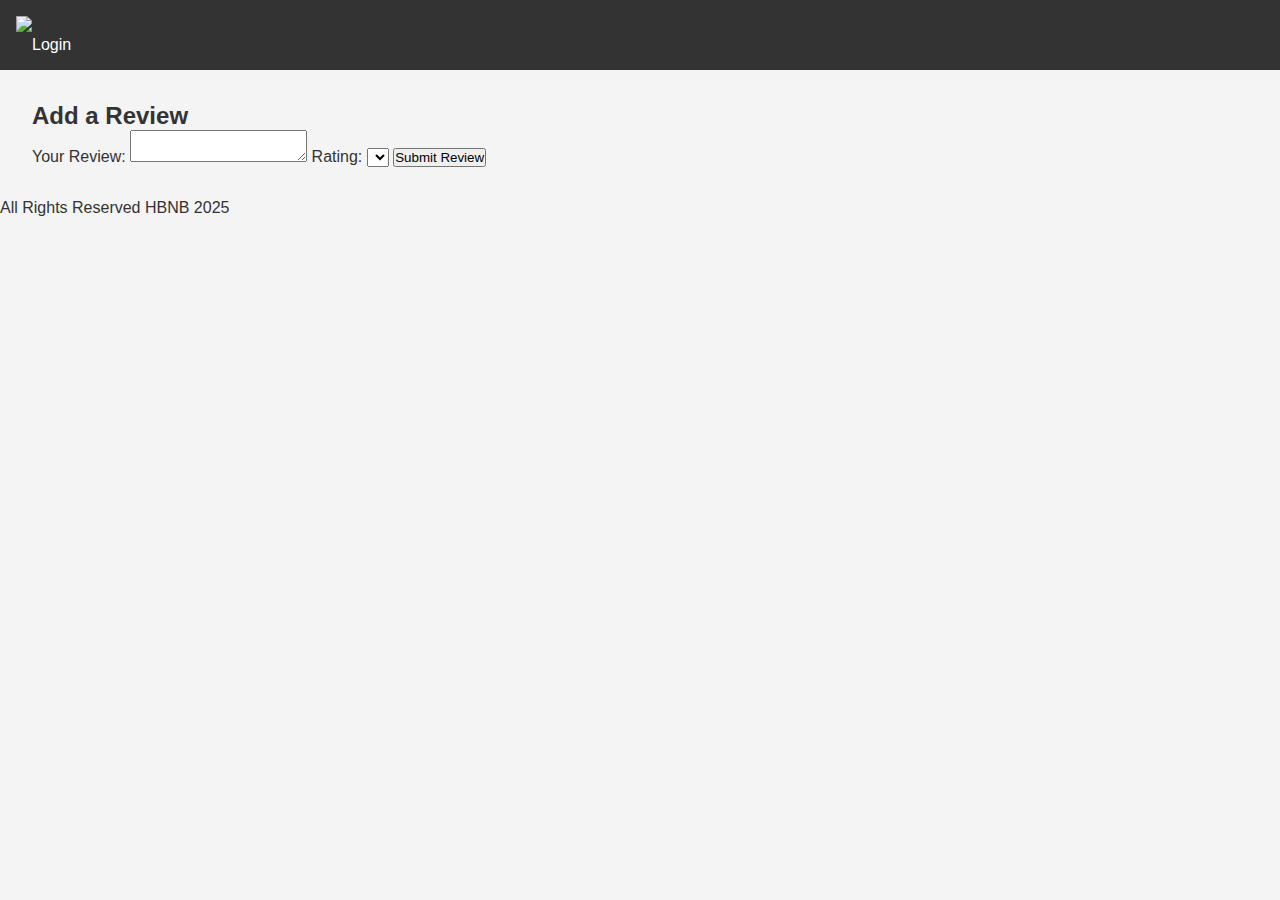
==== part4/add_review.html @ 3f22ea42 "Adding basic files and first command" ====
<!DOCTYPE html>
<html lang="en">
<head>
    <meta charset="UTF-8">
    <meta name="viewport" content="width=device-width, initial-scale=1.0">
    <title>Add Review</title>
    <link rel="stylesheet" href="styles.css">
</head>
<body>
    <header>

        <img src="logo.png" class="logo">

        <nav>
            <a href="login.html" id="login-link" class="login-button">Login</a>
        </nav>

    </header>
    <main>
        <!-- Add something to idfentify the place you're reviewing -->
        <form id="review-form">
            <h2>Add a Review</h2>
            <label for="review">Your Review:</label>
            <textarea id="review" name="review" required></textarea>
            <label for="rating">Rating:</label>
            <select id="rating" name="rating" required>
                <!-- Options for rating -->
            </select>
            <button type="submit">Submit Review</button>
        </form>
    </main>
    <script src="scripts.js"></script>
    <footer>

        <p>All Rights Reserved HBNB 2025</p>

    </footer>
</body>
</html>
---- part4/styles.css ----
/* 
  This is a SAMPLE File to get you started. Follow the instructions on the project to complete the tasks. 
  You'll probably need to override some of theese styles.
*/

* {
    box-sizing: border-box;
    margin: 0;
    padding: 0;
    font-family: Arial, sans-serif;
}

body {
    background-color: #f4f4f4;
    color: #333;
}

header {
    background-color: #333;
    color: #fff;
    padding: 1rem;
}

nav a {
    color: #fff;
    text-decoration: none;
    margin-left: 1rem;
}

main {
    padding: 2rem;
}
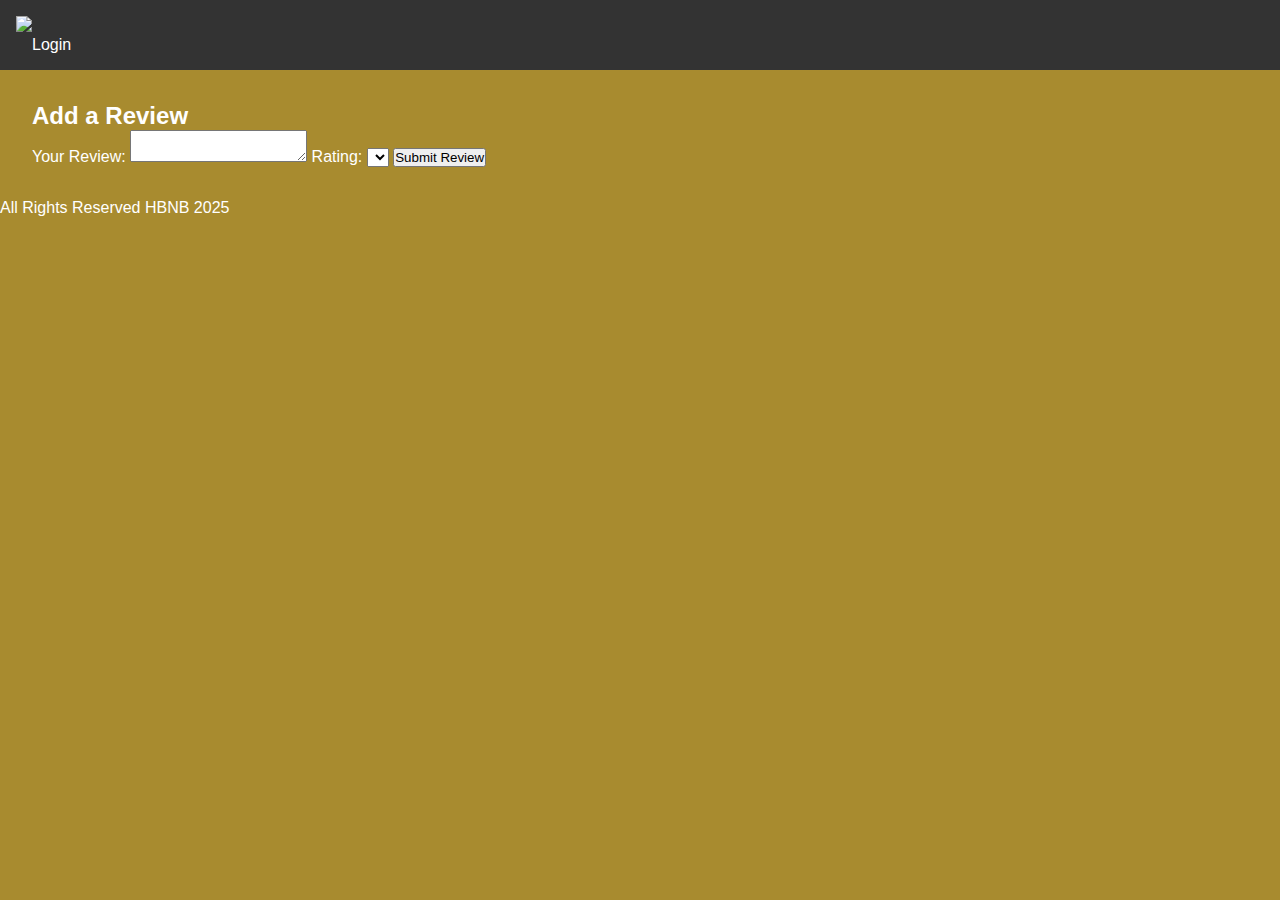
==== commit 862da611: "Push" ====
--- a/part4/add_review.html
+++ b/part4/add_review.html
@@ -5,6 +5,8 @@
     <meta name="viewport" content="width=device-width, initial-scale=1.0">
     <title>Add Review</title>
     <link rel="stylesheet" href="styles.css">
+    <link href="https://fonts.googleapis.com/css2?family=Roboto:wght@400;700&display=swap" rel="stylesheet">
+    <link rel="icon" href="images/icon.png" type="image/png">
 </head>
 <body>
     <header>
--- a/part4/styles.css
+++ b/part4/styles.css
@@ -10,10 +10,16 @@
     font-family: Arial, sans-serif;
 }
 
-body {
-    background-color: #f4f4f4;
-    color: #333;
-}
+:root {
+    --primary-color: #a88b2f;
+    --secondary-color: #ffffff;
+  }
+
+  body {
+    background-color: var(--primary-color);
+    color: var(--secondary-color);
+    font-family: 'Roboto', sans-serif;
+  }
 
 header {
     background-color: #333;
@@ -29,4 +35,18 @@
 
 main {
     padding: 2rem;
-}+}
+
+#place-card {
+    margin: 20px;
+    padding: 10px;
+    border: 1px solid #ddd;
+    border-radius: 10px;
+}
+
+#review-card {
+    margin: 20px;
+    padding: 10px;
+    border: 1px solid #ddd;
+    border-radius: 10px;
+}
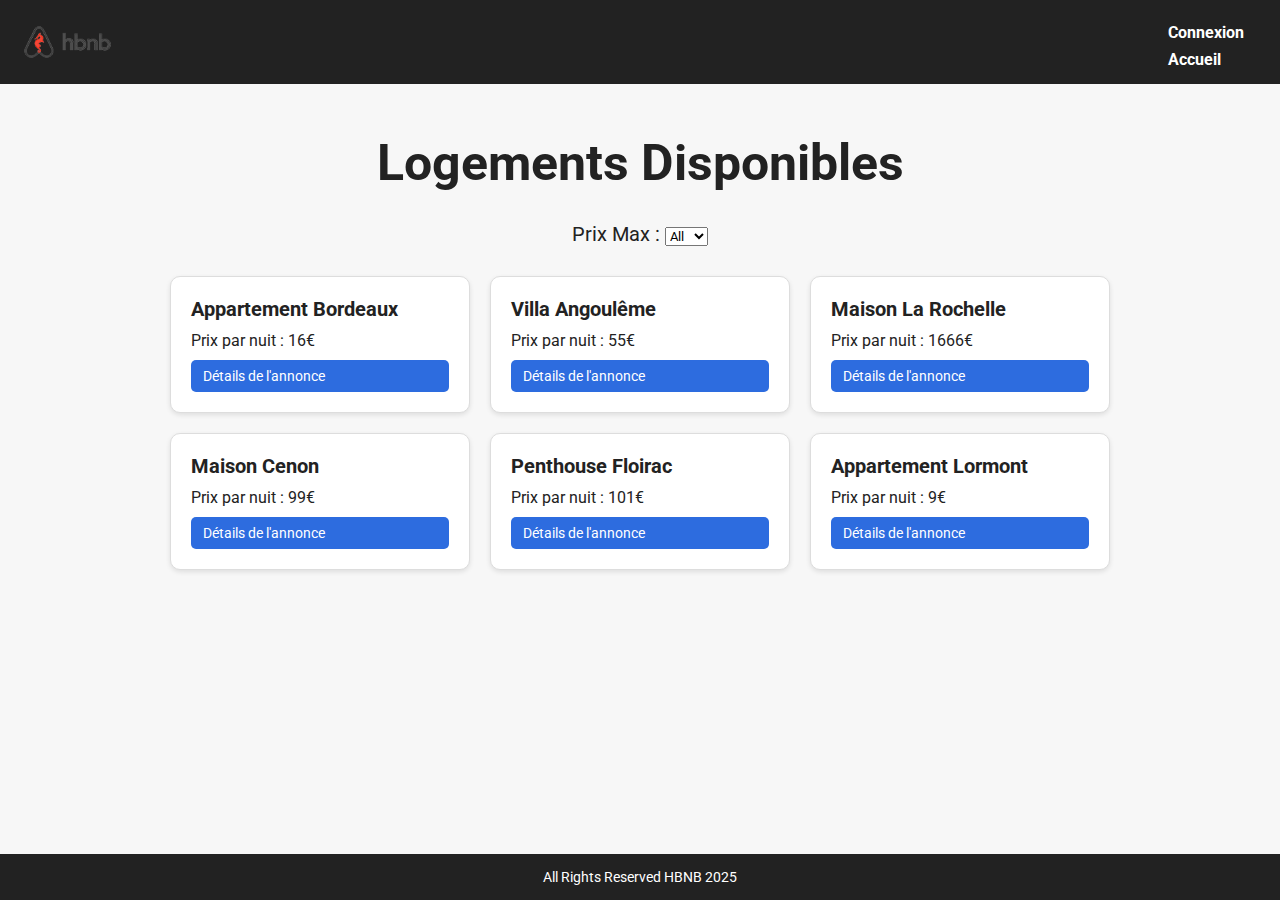
==== commit 2a853009: "Add T0 T1 T2 without testing" ====
--- a/part4/add_review.html
+++ b/part4/add_review.html
@@ -11,10 +11,11 @@
 <body>
     <header>
 
-        <img src="logo.png" class="logo">
+        <img src="images/logo.png" class="logo">
 
         <nav>
-            <a href="login.html" id="login-link" class="login-button">Login</a>
+            <a href="login.html" id="login-link" class="login-button">Connexion</a>
+            <a href="index.html" id="index-link" class="index-button">Accueil</a>
         </nav>
 
     </header>
--- a/part4/styles.css
+++ b/part4/styles.css
@@ -1,52 +1,188 @@
-/* 
-  This is a SAMPLE File to get you started. Follow the instructions on the project to complete the tasks. 
-  You'll probably need to override some of theese styles.
-*/
-
+/* Global Reset & Variables */
 * {
-    box-sizing: border-box;
     margin: 0;
     padding: 0;
-    font-family: Arial, sans-serif;
-}
-
-:root {
-    --primary-color: #a88b2f;
-    --secondary-color: #ffffff;
+    box-sizing: border-box;
+    font-family: 'Roboto', sans-serif;
+  }
+  
+  :root {
+    --gold: #a88b2f;
+    --white: #ffffff;
+    --dark: #222222;
+    --light: #f7f7f7;
+    --border: #ddd;
+    --primary: #a88b2f;
+    --btn: #2d6cdf;
+    --btn-hover: #154ba3;
+  }
+  
+  body {
+    background-color: var(--light);
+    color: var(--dark);
+    display: flex;
+    flex-direction: column;
+    min-height: 100vh;
+  }
+  
+  header {
+    background-color: var(--dark);
+    padding: 15px 20px;
+    display: flex;
+    align-items: center;
+    justify-content: space-between;
+  }
+  
+  .logo {
+    height: 40px;
+  }
+  
+  nav a {
+    color: var(--white);
+    text-decoration: none;
+    font-weight: bold;
+    padding: 8px 16px;
+    border-radius: 4px;
+    transition: background 0.3s;
+  }
+  
+  nav a:hover {
+    background-color: var(--gold);
+    color: var(--dark);
+  }
+  
+  main {
+    flex: 1;
+    padding: 30px 20px;
+    max-width: 1000px;
+    margin: 0 auto;
   }
 
-  body {
-    background-color: var(--primary-color);
-    color: var(--secondary-color);
-    font-family: 'Roboto', sans-serif;
+  #available {
+    font-size: 50px;
+    text-align: center;
+    margin-top: 20px;
+    margin-bottom: 30px;
   }
 
-header {
-    background-color: #333;
-    color: #fff;
-    padding: 1rem;
-}
-
-nav a {
-    color: #fff;
+  #filter {
+    font-size: 20px;
+    text-align: center;
+    margin-bottom: 30px;
+  }
+  
+  footer {
+    background-color: var(--dark);
+    color: var(--white);
+    text-align: center;
+    padding: 15px;
+    font-size: 14px;
+  }
+  
+  /* Place Cards */
+  #places-list {
+    display: flex;
+    flex-wrap: wrap;
+    gap: 20px;
+    justify-content: center;
+  }
+  
+  .place-card {
+    background-color: var(--white);
+    padding: 20px;
+    border: 1px solid var(--border);
+    border-radius: 10px;
+    width: 300px;
+    box-shadow: 0 2px 5px rgba(0,0,0,0.1);
+    display: flex;
+    flex-direction: column;
+  }
+  
+  .place-card h2 {
+    font-size: 20px;
+    margin-bottom: 10px;
+  }
+  
+  .details-button {
+    display: inline-block;
+    margin-top: 10px;
+    background-color: var(--btn);
+    color: var(--white);
+    padding: 8px 12px;
     text-decoration: none;
-    margin-left: 1rem;
-}
-
-main {
-    padding: 2rem;
-}
-
-#place-card {
-    margin: 20px;
+    border-radius: 5px;
+    font-size: 14px;
+  }
+  
+  .details-button:hover {
+    background-color: var(--btn-hover);
+  }
+  
+  /* Forms */
+  form {
+    background-color: var(--white);
+    padding: 25px;
+    border-radius: 10px;
+    border: 1px solid var(--border);
+    max-width: 500px;
+    margin: auto;
+  }
+  
+  form h2 {
+    margin-bottom: 20px;
+    text-align: center;
+  }
+  
+  form label {
+    display: block;
+    margin-top: 15px;
+    margin-bottom: 5px;
+  }
+  
+  form input,
+  form textarea,
+  form select {
+    width: 100%;
     padding: 10px;
-    border: 1px solid #ddd;
+    border-radius: 5px;
+    border: 1px solid var(--border);
+    margin-bottom: 10px;
+  }
+  
+  form button {
+    width: 100%;
+    padding: 12px;
+    background-color: var(--btn);
+    color: var(--white);
+    border: none;
+    border-radius: 5px;
+    font-weight: bold;
+    cursor: pointer;
+  }
+  
+  form button:hover {
+    background-color: var(--btn-hover);
+  }
+  
+  /* Place Details */
+  #place-info {
+    background-color: var(--white);
+    padding: 20px;
     border-radius: 10px;
-}
-
-#review-card {
-    margin: 20px;
-    padding: 10px;
-    border: 1px solid #ddd;
+    border: 1px solid var(--border);
+    margin-bottom: 20px;
+  }
+  
+  #place-info p {
+    margin: 10px 0;
+  }
+  
+  /* Reviews */
+  #review-card {
+    background-color: var(--white);
+    padding: 15px;
     border-radius: 10px;
-}
+    border: 1px solid var(--border);
+    margin-bottom: 20px;
+  }
+  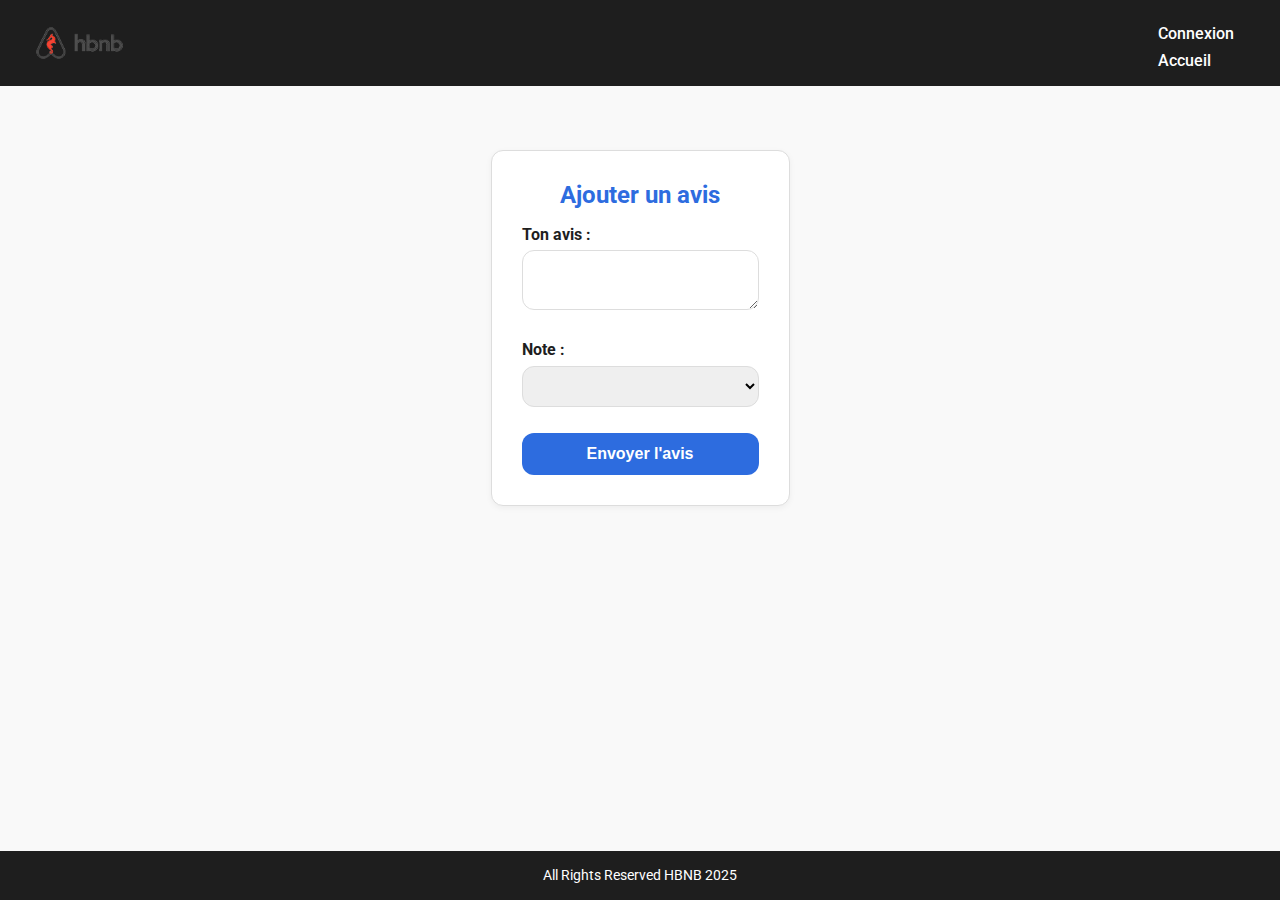
==== commit 1e24c54d: "Push" ====
--- a/part4/add_review.html
+++ b/part4/add_review.html
@@ -3,7 +3,7 @@
 <head>
     <meta charset="UTF-8">
     <meta name="viewport" content="width=device-width, initial-scale=1.0">
-    <title>Add Review</title>
+    <title>Ajouter un avis</title>
     <link rel="stylesheet" href="styles.css">
     <link href="https://fonts.googleapis.com/css2?family=Roboto:wght@400;700&display=swap" rel="stylesheet">
     <link rel="icon" href="images/icon.png" type="image/png">
@@ -22,14 +22,14 @@
     <main>
         <!-- Add something to idfentify the place you're reviewing -->
         <form id="review-form">
-            <h2>Add a Review</h2>
-            <label for="review">Your Review:</label>
+            <h2>Ajouter un avis</h2>
+            <label for="review">Ton avis :</label>
             <textarea id="review" name="review" required></textarea>
-            <label for="rating">Rating:</label>
+            <label for="rating">Note :</label>
             <select id="rating" name="rating" required>
                 <!-- Options for rating -->
             </select>
-            <button type="submit">Submit Review</button>
+            <button type="submit">Envoyer l'avis</button>
         </form>
     </main>
     <script src="scripts.js"></script>
--- a/part4/styles.css
+++ b/part4/styles.css
@@ -1,188 +1,216 @@
-/* Global Reset & Variables */
+/* RESET & BASE */
 * {
-    margin: 0;
-    padding: 0;
-    box-sizing: border-box;
-    font-family: 'Roboto', sans-serif;
-  }
-  
-  :root {
-    --gold: #a88b2f;
-    --white: #ffffff;
-    --dark: #222222;
-    --light: #f7f7f7;
-    --border: #ddd;
-    --primary: #a88b2f;
-    --btn: #2d6cdf;
-    --btn-hover: #154ba3;
-  }
-  
-  body {
-    background-color: var(--light);
-    color: var(--dark);
-    display: flex;
-    flex-direction: column;
-    min-height: 100vh;
-  }
-  
-  header {
-    background-color: var(--dark);
-    padding: 15px 20px;
-    display: flex;
-    align-items: center;
-    justify-content: space-between;
-  }
-  
-  .logo {
-    height: 40px;
-  }
-  
-  nav a {
-    color: var(--white);
-    text-decoration: none;
-    font-weight: bold;
-    padding: 8px 16px;
-    border-radius: 4px;
-    transition: background 0.3s;
-  }
-  
-  nav a:hover {
-    background-color: var(--gold);
-    color: var(--dark);
-  }
-  
-  main {
-    flex: 1;
-    padding: 30px 20px;
-    max-width: 1000px;
-    margin: 0 auto;
-  }
-
-  #available {
-    font-size: 50px;
-    text-align: center;
-    margin-top: 20px;
-    margin-bottom: 30px;
-  }
-
-  #filter {
-    font-size: 20px;
-    text-align: center;
-    margin-bottom: 30px;
-  }
-  
-  footer {
-    background-color: var(--dark);
-    color: var(--white);
-    text-align: center;
-    padding: 15px;
-    font-size: 14px;
-  }
-  
-  /* Place Cards */
-  #places-list {
-    display: flex;
-    flex-wrap: wrap;
-    gap: 20px;
-    justify-content: center;
-  }
-  
-  .place-card {
-    background-color: var(--white);
-    padding: 20px;
-    border: 1px solid var(--border);
-    border-radius: 10px;
-    width: 300px;
-    box-shadow: 0 2px 5px rgba(0,0,0,0.1);
-    display: flex;
-    flex-direction: column;
-  }
-  
-  .place-card h2 {
-    font-size: 20px;
-    margin-bottom: 10px;
-  }
-  
-  .details-button {
-    display: inline-block;
-    margin-top: 10px;
-    background-color: var(--btn);
-    color: var(--white);
-    padding: 8px 12px;
-    text-decoration: none;
-    border-radius: 5px;
-    font-size: 14px;
-  }
-  
-  .details-button:hover {
-    background-color: var(--btn-hover);
-  }
-  
-  /* Forms */
-  form {
-    background-color: var(--white);
-    padding: 25px;
-    border-radius: 10px;
-    border: 1px solid var(--border);
-    max-width: 500px;
-    margin: auto;
-  }
-  
-  form h2 {
-    margin-bottom: 20px;
-    text-align: center;
-  }
-  
-  form label {
-    display: block;
-    margin-top: 15px;
-    margin-bottom: 5px;
-  }
-  
-  form input,
-  form textarea,
-  form select {
-    width: 100%;
-    padding: 10px;
-    border-radius: 5px;
-    border: 1px solid var(--border);
-    margin-bottom: 10px;
-  }
-  
-  form button {
-    width: 100%;
-    padding: 12px;
-    background-color: var(--btn);
-    color: var(--white);
-    border: none;
-    border-radius: 5px;
-    font-weight: bold;
-    cursor: pointer;
-  }
-  
-  form button:hover {
-    background-color: var(--btn-hover);
-  }
-  
-  /* Place Details */
-  #place-info {
-    background-color: var(--white);
-    padding: 20px;
-    border-radius: 10px;
-    border: 1px solid var(--border);
-    margin-bottom: 20px;
-  }
-  
-  #place-info p {
-    margin: 10px 0;
-  }
-  
-  /* Reviews */
-  #review-card {
-    background-color: var(--white);
-    padding: 15px;
-    border-radius: 10px;
-    border: 1px solid var(--border);
-    margin-bottom: 20px;
-  }
-  +  margin: 0;
+  padding: 0;
+  box-sizing: border-box;
+}
+
+:root {
+  --main-color: #2d6cdf;
+  --main-hover: #154ba3;
+  --gold: #a88b2f;
+  --light-bg: #f9f9f9;
+  --white: #ffffff;
+  --dark: #1e1e1e;
+  --gray: #999;
+  --border: #ddd;
+  --radius: 12px;
+}
+
+body {
+  font-family: 'Roboto', sans-serif;
+  background-color: var(--light-bg);
+  color: var(--dark);
+  display: flex;
+  flex-direction: column;
+  min-height: 100vh;
+}
+
+/* HEADER */
+header {
+  background-color: var(--dark);
+  color: var(--white);
+  display: flex;
+  justify-content: space-between;
+  align-items: center;
+  padding: 1rem 2rem;
+}
+
+.logo {
+  height: 40px;
+}
+
+nav a {
+  color: var(--white);
+  text-decoration: none;
+  font-weight: 500;
+  margin-left: 20px;
+  padding: 8px 14px;
+  border-radius: var(--radius);
+  transition: background 0.3s;
+}
+
+nav a:hover {
+  background-color: var(--gold);
+  color: var(--white);
+}
+
+/* FOOTER */
+footer {
+  background-color: var(--dark);
+  color: var(--white);
+  text-align: center;
+  padding: 1rem;
+  font-size: 0.9rem;
+}
+
+/* MAIN */
+main {
+  flex: 1;
+  padding: 2rem;
+  max-width: 1000px;
+  margin: auto;
+}
+
+/* FILTER SECTION */
+#filter {
+  text-align: center;
+  margin-bottom: 2rem;
+}
+
+#filter label {
+  font-weight: bold;
+  margin-right: 10px;
+}
+
+/* PLACE CARDS */
+#places-list {
+  display: flex;
+  flex-wrap: wrap;
+  gap: 20px;
+  justify-content: center;
+}
+
+.place-card {
+  background-color: var(--white);
+  border: 1px solid var(--border);
+  border-radius: var(--radius);
+  padding: 20px;
+  width: 300px;
+  box-shadow: 0 2px 6px rgba(0,0,0,0.05);
+  transition: transform 0.2s;
+}
+
+.place-card:hover {
+  transform: translateY(-5px);
+}
+
+.place-card h2 {
+  font-size: 1.2rem;
+  margin-bottom: 0.5rem;
+}
+
+.place-card p {
+  margin-bottom: 10px;
+}
+
+.details-button {
+  background-color: var(--main-color);
+  color: white;
+  padding: 10px;
+  border-radius: var(--radius);
+  text-decoration: none;
+  display: inline-block;
+  font-weight: 500;
+  text-align: center;
+  margin-top: auto;
+}
+
+.details-button:hover {
+  background-color: var(--main-hover);
+}
+
+/* FORMS */
+form {
+  background-color: var(--white);
+  padding: 30px;
+  border-radius: var(--radius);
+  border: 1px solid var(--border);
+  max-width: 500px;
+  margin: 2rem auto;
+  box-shadow: 0 2px 6px rgba(0,0,0,0.05);
+}
+
+form h2 {
+  text-align: center;
+  margin-bottom: 1rem;
+  color: var(--main-color);
+}
+
+form label {
+  display: block;
+  margin: 1rem 0 0.4rem;
+  font-weight: bold;
+}
+
+form input,
+form textarea,
+form select {
+  width: 100%;
+  padding: 10px;
+  border: 1px solid var(--border);
+  border-radius: var(--radius);
+  margin-bottom: 10px;
+  font-size: 1rem;
+}
+
+form button {
+  background-color: var(--main-color);
+  color: var(--white);
+  padding: 12px;
+  width: 100%;
+  border: none;
+  border-radius: var(--radius);
+  font-weight: bold;
+  font-size: 1rem;
+  cursor: pointer;
+  margin-top: 1rem;
+}
+
+form button:hover {
+  background-color: var(--main-hover);
+}
+
+/* PLACE DETAILS */
+#place-info {
+  background-color: var(--white);
+  padding: 25px;
+  border: 1px solid var(--border);
+  border-radius: var(--radius);
+  margin-bottom: 2rem;
+  box-shadow: 0 2px 6px rgba(0,0,0,0.05);
+}
+
+#place-info p {
+  margin: 10px 0;
+}
+
+/* REVIEWS */
+#reviews {
+  margin-top: 2rem;
+}
+
+#review-card {
+  background-color: var(--white);
+  border: 1px solid var(--border);
+  padding: 15px;
+  border-radius: var(--radius);
+  margin-bottom: 1rem;
+  box-shadow: 0 1px 4px rgba(0,0,0,0.05);
+}
+
+.stars {
+  color: #f5a623;
+  font-size: 1.2rem;
+  margin: 5px 0;
+}
